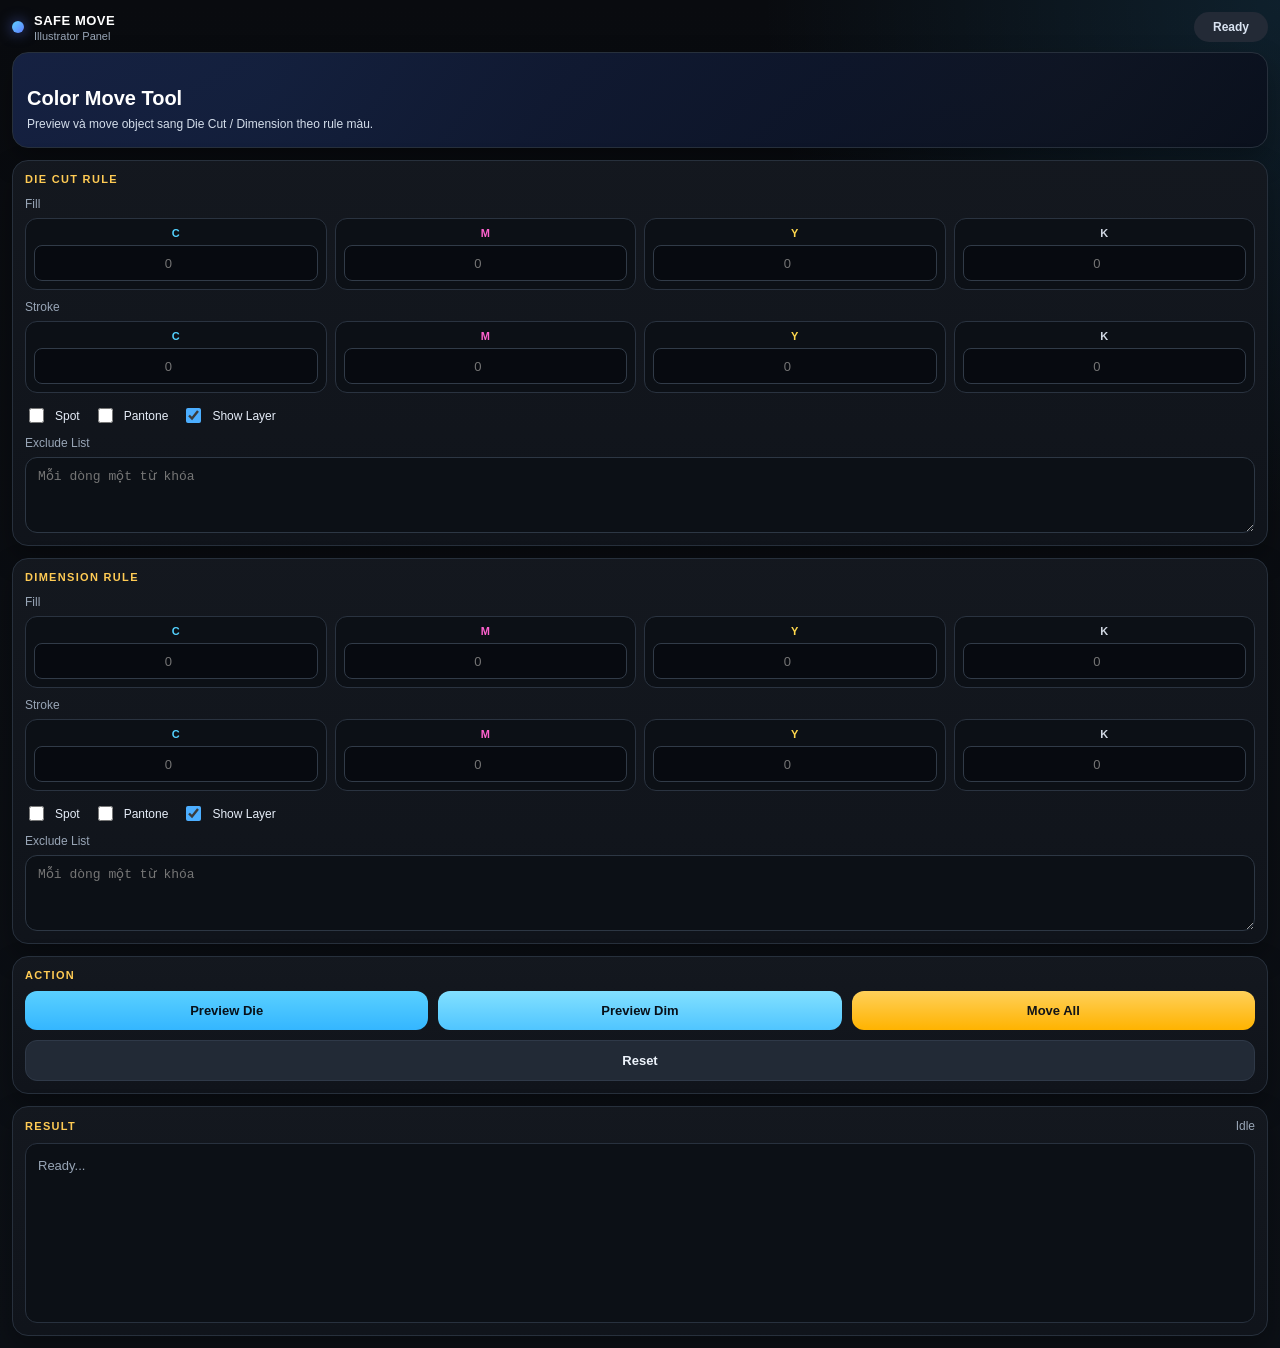
==== client/index.html @ 33f4c6fd "initial plugin" ====
<!doctype html>
<html lang="vi">
  <head>
    <meta charset="UTF-8" />
    <meta name="viewport" content="width=device-width, initial-scale=1.0" />
    <title>SAFE MOVE</title>
    <link rel="stylesheet" href="./styles.css" />
  </head>
  <body>
    <div class="app-shell">
      <header class="hero">
        <div class="hero-top">
          <div class="brand">
            <div class="brand-dot"></div>
            <div class="brand-text">
              <div class="brand-name">SAFE MOVE</div>
              <div class="brand-sub">Illustrator Panel</div>
            </div>
          </div>

          <div id="statusBadge" class="status-badge ready">Ready</div>
        </div>

        <div class="hero-banner">
          <div class="hero-overlay">
            <div class="hero-title">Color Move Tool</div>
            <div class="hero-desc">
              Preview và move object sang Die Cut / Dimension theo rule màu.
            </div>
          </div>
        </div>
      </header>
      <div id="updateBanner" class="update-banner hidden">
        <div>
          <strong>Có bản cập nhật mới</strong>
          <div id="updateText" class="update-text"></div>
        </div>
        <a id="updateLink" href="#" target="_blank" class="update-btn"
          >Cập nhật</a
        >
      </div>
      <section class="tool-card">
        <div class="tool-title">DIE CUT RULE</div>

        <div class="rule-block">
          <div class="field-group">
            <label class="field-label">Fill</label>
            <div class="cmyk-grid">
              <div class="cmyk-item">
                <span class="cmyk-label c">C</span>
                <input
                  id="dieFillC"
                  class="cmyk-input"
                  type="number"
                  min="0"
                  max="100"
                  step="0.1"
                  placeholder="0"
                />
              </div>
              <div class="cmyk-item">
                <span class="cmyk-label m">M</span>
                <input
                  id="dieFillM"
                  class="cmyk-input"
                  type="number"
                  min="0"
                  max="100"
                  step="0.1"
                  placeholder="0"
                />
              </div>
              <div class="cmyk-item">
                <span class="cmyk-label y">Y</span>
                <input
                  id="dieFillY"
                  class="cmyk-input"
                  type="number"
                  min="0"
                  max="100"
                  step="0.1"
                  placeholder="0"
                />
              </div>
              <div class="cmyk-item">
                <span class="cmyk-label k">K</span>
                <input
                  id="dieFillK"
                  class="cmyk-input"
                  type="number"
                  min="0"
                  max="100"
                  step="0.1"
                  placeholder="0"
                />
              </div>
            </div>
          </div>

          <div class="field-group">
            <label class="field-label">Stroke</label>
            <div class="cmyk-grid">
              <div class="cmyk-item">
                <span class="cmyk-label c">C</span>
                <input
                  id="dieStrokeC"
                  class="cmyk-input"
                  type="number"
                  min="0"
                  max="100"
                  step="0.1"
                  placeholder="0"
                />
              </div>
              <div class="cmyk-item">
                <span class="cmyk-label m">M</span>
                <input
                  id="dieStrokeM"
                  class="cmyk-input"
                  type="number"
                  min="0"
                  max="100"
                  step="0.1"
                  placeholder="0"
                />
              </div>
              <div class="cmyk-item">
                <span class="cmyk-label y">Y</span>
                <input
                  id="dieStrokeY"
                  class="cmyk-input"
                  type="number"
                  min="0"
                  max="100"
                  step="0.1"
                  placeholder="0"
                />
              </div>
              <div class="cmyk-item">
                <span class="cmyk-label k">K</span>
                <input
                  id="dieStrokeK"
                  class="cmyk-input"
                  type="number"
                  min="0"
                  max="100"
                  step="0.1"
                  placeholder="0"
                />
              </div>
            </div>
          </div>

          <div class="option-row">
            <label class="option-item">
              <input type="checkbox" id="dieSpot" />
              <span>Spot</span>
            </label>
            <label class="option-item">
              <input type="checkbox" id="diePantone" />
              <span>Pantone</span>
            </label>
            <label class="option-item">
              <input type="checkbox" id="showDieLayer" checked />
              <span>Show Layer</span>
            </label>
          </div>

          <div class="field-group">
            <label class="field-label">Exclude List</label>
            <textarea
              id="dieExclude"
              class="field-textarea"
              placeholder="Mỗi dòng một từ khóa"
            ></textarea>
          </div>
        </div>
      </section>

      <section class="tool-card">
        <div class="tool-title">DIMENSION RULE</div>

        <div class="rule-block">
          <div class="field-group">
            <label class="field-label">Fill</label>
            <div class="cmyk-grid">
              <div class="cmyk-item">
                <span class="cmyk-label c">C</span>
                <input
                  id="dimFillC"
                  class="cmyk-input"
                  type="number"
                  min="0"
                  max="100"
                  step="0.1"
                  placeholder="0"
                />
              </div>
              <div class="cmyk-item">
                <span class="cmyk-label m">M</span>
                <input
                  id="dimFillM"
                  class="cmyk-input"
                  type="number"
                  min="0"
                  max="100"
                  step="0.1"
                  placeholder="0"
                />
              </div>
              <div class="cmyk-item">
                <span class="cmyk-label y">Y</span>
                <input
                  id="dimFillY"
                  class="cmyk-input"
                  type="number"
                  min="0"
                  max="100"
                  step="0.1"
                  placeholder="0"
                />
              </div>
              <div class="cmyk-item">
                <span class="cmyk-label k">K</span>
                <input
                  id="dimFillK"
                  class="cmyk-input"
                  type="number"
                  min="0"
                  max="100"
                  step="0.1"
                  placeholder="0"
                />
              </div>
            </div>
          </div>

          <div class="field-group">
            <label class="field-label">Stroke</label>
            <div class="cmyk-grid">
              <div class="cmyk-item">
                <span class="cmyk-label c">C</span>
                <input
                  id="dimStrokeC"
                  class="cmyk-input"
                  type="number"
                  min="0"
                  max="100"
                  step="0.1"
                  placeholder="0"
                />
              </div>
              <div class="cmyk-item">
                <span class="cmyk-label m">M</span>
                <input
                  id="dimStrokeM"
                  class="cmyk-input"
                  type="number"
                  min="0"
                  max="100"
                  step="0.1"
                  placeholder="0"
                />
              </div>
              <div class="cmyk-item">
                <span class="cmyk-label y">Y</span>
                <input
                  id="dimStrokeY"
                  class="cmyk-input"
                  type="number"
                  min="0"
                  max="100"
                  step="0.1"
                  placeholder="0"
                />
              </div>
              <div class="cmyk-item">
                <span class="cmyk-label k">K</span>
                <input
                  id="dimStrokeK"
                  class="cmyk-input"
                  type="number"
                  min="0"
                  max="100"
                  step="0.1"
                  placeholder="0"
                />
              </div>
            </div>
          </div>

          <div class="option-row">
            <label class="option-item">
              <input type="checkbox" id="dimSpot" />
              <span>Spot</span>
            </label>
            <label class="option-item">
              <input type="checkbox" id="dimPantone" />
              <span>Pantone</span>
            </label>
            <label class="option-item">
              <input type="checkbox" id="showDimLayer" checked />
              <span>Show Layer</span>
            </label>
          </div>

          <div class="field-group">
            <label class="field-label">Exclude List</label>
            <textarea
              id="dimExclude"
              class="field-textarea"
              placeholder="Mỗi dòng một từ khóa"
            ></textarea>
          </div>
        </div>
      </section>

      <section class="tool-card action-card">
        <div class="tool-title">ACTION</div>

        <div class="action-row triple">
          <button id="previewDieBtn" class="action-btn preview-btn">
            Preview Die
          </button>
          <button id="previewDimBtn" class="action-btn preview-btn alt">
            Preview Dim
          </button>
          <button id="moveBtn" class="action-btn move-btn">Move All</button>
        </div>

        <div class="action-row secondary">
          <button id="resetBtn" class="secondary-btn">Reset</button>
        </div>
      </section>

      <section class="tool-card result-card">
        <div class="result-header">
          <div class="tool-title">RESULT</div>
          <div id="resultMode" class="result-mode">Idle</div>
        </div>

        <div id="resultBox" class="result-box">
          <div class="result-line muted">Ready...</div>
        </div>
      </section>
    </div>

    <script src="./lib/CSInterface.js"></script>
    <script src="./hostBridge.js"></script>
    <script src="./version.js"></script>
    <script src="./main.js"></script>
  </body>
</html>
---- client/styles.css ----
:root {
    --bg: #0a0c10;
    --panel: #12161d;
    --panel-2: #171c24;
    --border: #27303c;
    --text: #eef3fb;
    --muted: #98a5b6;
    --input-bg: #0c1016;
    --blue: #34b6ff;
    --yellow: #ffb300;
    --green: #1fd173;
    --red: #ff5f57;
    --shadow: 0 12px 28px rgba(0, 0, 0, 0.28);
  }
  
  * {
    box-sizing: border-box;
  }
  
  html,
  body {
    margin: 0;
    padding: 0;
    background: #0a0c10;
    color: var(--text);
    font-family: "Segoe UI", Arial, sans-serif;
    min-height: 100%;
  }
  
  body {
    min-height: 100vh;
  }
  
  .app-shell {
    padding: 12px;
    background:
      radial-gradient(circle at top right, rgba(52, 182, 255, 0.12), transparent 28%),
      linear-gradient(180deg, #090b0f 0%, #0c1016 100%);
  }
  
  .hero {
    margin-bottom: 12px;
  }
  
  .hero-top {
    display: flex;
    justify-content: space-between;
    align-items: center;
    margin-bottom: 10px;
  }
  
  .brand {
    display: flex;
    align-items: center;
    gap: 10px;
  }
  
  .brand-dot {
    width: 12px;
    height: 12px;
    border-radius: 50%;
    background: linear-gradient(135deg, #5fd2ff, #5f7cff);
    box-shadow: 0 0 14px rgba(95, 124, 255, 0.6);
  }
  
  .brand-text {
    display: flex;
    flex-direction: column;
    gap: 2px;
  }
  
  .brand-name {
    font-size: 13px;
    font-weight: 800;
    color: #ffffff;
    letter-spacing: 0.04em;
  }
  
  .brand-sub {
    font-size: 11px;
    color: var(--muted);
  }
  
  .status-badge {
    min-width: 74px;
    text-align: center;
    padding: 7px 10px;
    border-radius: 999px;
    font-size: 12px;
    font-weight: 700;
    border: 1px solid transparent;
  }
  
  .status-badge.ready {
    background: #232a36;
    color: #d9e3f1;
  }
  
  .status-badge.running {
    background: rgba(52, 182, 255, 0.15);
    color: #8bd8ff;
    border-color: rgba(52, 182, 255, 0.28);
  }
  
  .status-badge.success {
    background: rgba(31, 209, 115, 0.14);
    color: #7bf0b0;
    border-color: rgba(31, 209, 115, 0.28);
  }
  
  .status-badge.error {
    background: rgba(255, 95, 87, 0.14);
    color: #ff9e99;
    border-color: rgba(255, 95, 87, 0.28);
  }
  
  .hero-banner {
    height: 96px;
    border-radius: 16px;
    overflow: hidden;
    border: 1px solid var(--border);
    background:
      linear-gradient(135deg, rgba(22, 34, 68, 0.95), rgba(9, 15, 28, 0.94)),
      radial-gradient(circle at 20% 30%, rgba(52, 182, 255, 0.28), transparent 28%),
      radial-gradient(circle at 85% 30%, rgba(255, 179, 0, 0.22), transparent 24%);
    box-shadow: var(--shadow);
  }
  
  .hero-overlay {
    height: 100%;
    padding: 14px;
    display: flex;
    flex-direction: column;
    justify-content: flex-end;
  }
  
  .hero-title {
    font-size: 20px;
    font-weight: 800;
    color: #ffffff;
  }
  
  .hero-desc {
    margin-top: 6px;
    font-size: 12px;
    color: #d4deeb;
    line-height: 1.4;
  }
  
  .tool-card {
    background: linear-gradient(180deg, rgba(20, 24, 31, 0.98), rgba(16, 20, 27, 0.98));
    border: 1px solid var(--border);
    border-radius: 16px;
    padding: 12px;
    margin-bottom: 12px;
    box-shadow: var(--shadow);
  }
  
  .tool-title {
    font-size: 11px;
    font-weight: 800;
    letter-spacing: 0.12em;
    color: #ffcb54;
    margin-bottom: 12px;
  }
  
  .rule-block {
    display: flex;
    flex-direction: column;
    gap: 10px;
  }
  
  .field-group {
    display: flex;
    flex-direction: column;
  }
  
  .field-label {
    font-size: 12px;
    color: var(--muted);
    margin-bottom: 7px;
  }
  
  .cmyk-grid {
    display: grid;
    grid-template-columns: repeat(4, minmax(0, 1fr));
    gap: 8px;
  }
  
  .cmyk-item {
    background: #0c1016;
    border: 1px solid #2a3340;
    border-radius: 12px;
    padding: 8px;
    min-width: 0;
  }
  
  .cmyk-label {
    display: block;
    font-size: 11px;
    font-weight: 800;
    margin-bottom: 6px;
    text-align: center;
  }
  
  .cmyk-label.c { color: #53d2ff; }
  .cmyk-label.m { color: #ff62cf; }
  .cmyk-label.y { color: #ffd84d; }
  .cmyk-label.k { color: #d0d7e2; }
  
  .cmyk-input {
    width: 100%;
    min-width: 0;
    height: 36px;
    border-radius: 8px;
    border: 1px solid #313b48;
    background: #070a10;
    color: #ffffff;
    padding: 6px 4px;
    font-size: 13px;
    outline: none;
    text-align: center;
  }
  
  .cmyk-input:focus {
    border-color: #4caeff;
    box-shadow: 0 0 0 3px rgba(52, 182, 255, 0.15);
  }
  .option-row {
    display: flex;
    flex-wrap: wrap;
    gap: 10px 14px;
    margin-top: 2px;
  }
  
  .option-item {
    display: inline-flex;
    align-items: center;
    gap: 8px;
    font-size: 12px;
    color: #e6edf8;
  }
  
  input[type="checkbox"] {
    width: 15px;
    height: 15px;
    accent-color: #4caeff;
  }
  
  .field-textarea {
    width: 100%;
    min-height: 76px;
    resize: vertical;
    border-radius: 12px;
    border: 1px solid #2d3744;
    background: #0c1016;
    color: #ffffff;
    padding: 10px 12px;
    font-size: 13px;
    outline: none;
  }
  
  .field-textarea:focus {
    border-color: #4caeff;
    box-shadow: 0 0 0 3px rgba(52, 182, 255, 0.15);
  }
  
  .action-card .tool-title {
    margin-bottom: 10px;
  }
  
  .action-row {
    display: grid;
    grid-template-columns: 1fr 1fr;
    gap: 10px;
  }

  .action-row.triple {
    grid-template-columns: 1fr 1fr 1fr;
  }
  
  
  .action-row.secondary {
    grid-template-columns: 1fr;
    margin-top: 10px;
  }
  
 .action-btn,
.secondary-btn {
  border: 0;
  border-radius: 12px;
  padding: 12px 10px;
  font-size: 13px;
  font-weight: 800;
  cursor: pointer;
  transition: transform 0.08s ease, opacity 0.15s ease;
}

.action-btn:active,
.secondary-btn:active {
  transform: translateY(1px);
}

.preview-btn {
  color: #081019;
  background: linear-gradient(180deg, #5ad0ff, #34b6ff);
}

.preview-btn.alt {
  color: #081019;
  background: linear-gradient(180deg, #82e0ff, #50c5ff);
}

.move-btn {
  color: #111318;
  background: linear-gradient(180deg, #ffd05a, #ffb300);
}
  
  .secondary-btn {
    background: #222a36;
    color: #edf3fb;
    border: 1px solid #2f3948;
  }
  
  .result-card {
    margin-bottom: 0;
  }
  
  .result-header {
    display: flex;
    align-items: center;
    justify-content: space-between;
    margin-bottom: 10px;
  }
  
  .result-header .tool-title {
    margin-bottom: 0;
  }
  
  .result-mode {
    font-size: 12px;
    color: var(--muted);
  }
  
  .result-box {
    background: #0c1016;
    border: 1px solid #28313e;
    border-radius: 12px;
    min-height: 180px;
    padding: 12px;
  }
  
  .result-line {
    font-size: 13px;
    line-height: 1.5;
    margin-bottom: 6px;
    color: #ecf2fb;
  }
  
  .result-line:last-child {
    margin-bottom: 0;
  }
  
  .result-line.muted {
    color: var(--muted);
  }
  
  .result-line.success {
    color: #89efb7;
  }
  
  .result-line.error {
    color: #ff9e99;
  }
  
  .result-line.info {
    color: #9ddfff;
  }
  .update-banner {
  display: flex;
  justify-content: space-between;
  align-items: center;
  gap: 12px;
  background: rgba(255, 179, 0, 0.12);
  border: 1px solid rgba(255, 179, 0, 0.3);
  color: #ffe08a;
  border-radius: 12px;
  padding: 10px 12px;
  margin-bottom: 12px;
}

.update-banner.hidden {
  display: none;
}

.update-text {
  font-size: 12px;
  color: #f5d98b;
  margin-top: 4px;
}

.update-btn {
  display: inline-block;
  text-decoration: none;
  background: #ffb300;
  color: #111;
  padding: 8px 12px;
  border-radius: 10px;
  font-weight: 700;
}
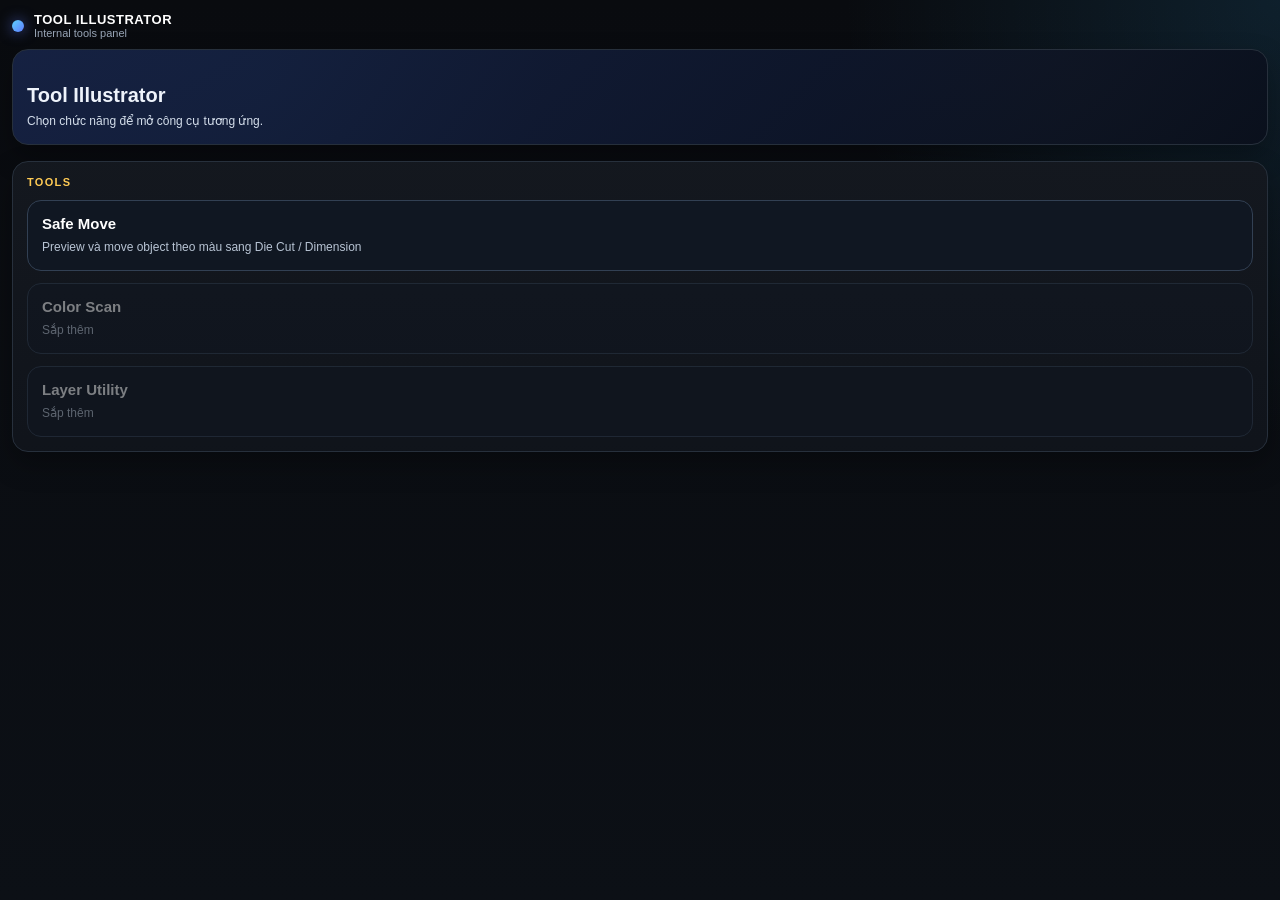
==== commit 2c884f04: "refactor code tool illustrator" ====
--- a/client/index.html
+++ b/client/index.html
@@ -1,353 +1,18 @@
-<!doctype html>
+<!DOCTYPE html>
 <html lang="vi">
-  <head>
-    <meta charset="UTF-8" />
-    <meta name="viewport" content="width=device-width, initial-scale=1.0" />
-    <title>SAFE MOVE</title>
-    <link rel="stylesheet" href="./styles.css" />
-  </head>
-  <body>
-    <div class="app-shell">
-      <header class="hero">
-        <div class="hero-top">
-          <div class="brand">
-            <div class="brand-dot"></div>
-            <div class="brand-text">
-              <div class="brand-name">SAFE MOVE</div>
-              <div class="brand-sub">Illustrator Panel</div>
-            </div>
-          </div>
+<head>
+  <meta charset="UTF-8" />
+  <meta name="viewport" content="width=device-width, initial-scale=1.0" />
+  <title>Tool Illustrator</title>
+  <link rel="stylesheet" href="./styles.css" />
+</head>
+<body>
+  <div class="app-shell">
+    <div id="appView"></div>
+  </div>
 
-          <div id="statusBadge" class="status-badge ready">Ready</div>
-        </div>
-
-        <div class="hero-banner">
-          <div class="hero-overlay">
-            <div class="hero-title">Color Move Tool</div>
-            <div class="hero-desc">
-              Preview và move object sang Die Cut / Dimension theo rule màu.
-            </div>
-          </div>
-        </div>
-      </header>
-      <div id="updateBanner" class="update-banner hidden">
-        <div>
-          <strong>Có bản cập nhật mới</strong>
-          <div id="updateText" class="update-text"></div>
-        </div>
-        <a id="updateLink" href="#" target="_blank" class="update-btn"
-          >Cập nhật</a
-        >
-      </div>
-      <section class="tool-card">
-        <div class="tool-title">DIE CUT RULE</div>
-
-        <div class="rule-block">
-          <div class="field-group">
-            <label class="field-label">Fill</label>
-            <div class="cmyk-grid">
-              <div class="cmyk-item">
-                <span class="cmyk-label c">C</span>
-                <input
-                  id="dieFillC"
-                  class="cmyk-input"
-                  type="number"
-                  min="0"
-                  max="100"
-                  step="0.1"
-                  placeholder="0"
-                />
-              </div>
-              <div class="cmyk-item">
-                <span class="cmyk-label m">M</span>
-                <input
-                  id="dieFillM"
-                  class="cmyk-input"
-                  type="number"
-                  min="0"
-                  max="100"
-                  step="0.1"
-                  placeholder="0"
-                />
-              </div>
-              <div class="cmyk-item">
-                <span class="cmyk-label y">Y</span>
-                <input
-                  id="dieFillY"
-                  class="cmyk-input"
-                  type="number"
-                  min="0"
-                  max="100"
-                  step="0.1"
-                  placeholder="0"
-                />
-              </div>
-              <div class="cmyk-item">
-                <span class="cmyk-label k">K</span>
-                <input
-                  id="dieFillK"
-                  class="cmyk-input"
-                  type="number"
-                  min="0"
-                  max="100"
-                  step="0.1"
-                  placeholder="0"
-                />
-              </div>
-            </div>
-          </div>
-
-          <div class="field-group">
-            <label class="field-label">Stroke</label>
-            <div class="cmyk-grid">
-              <div class="cmyk-item">
-                <span class="cmyk-label c">C</span>
-                <input
-                  id="dieStrokeC"
-                  class="cmyk-input"
-                  type="number"
-                  min="0"
-                  max="100"
-                  step="0.1"
-                  placeholder="0"
-                />
-              </div>
-              <div class="cmyk-item">
-                <span class="cmyk-label m">M</span>
-                <input
-                  id="dieStrokeM"
-                  class="cmyk-input"
-                  type="number"
-                  min="0"
-                  max="100"
-                  step="0.1"
-                  placeholder="0"
-                />
-              </div>
-              <div class="cmyk-item">
-                <span class="cmyk-label y">Y</span>
-                <input
-                  id="dieStrokeY"
-                  class="cmyk-input"
-                  type="number"
-                  min="0"
-                  max="100"
-                  step="0.1"
-                  placeholder="0"
-                />
-              </div>
-              <div class="cmyk-item">
-                <span class="cmyk-label k">K</span>
-                <input
-                  id="dieStrokeK"
-                  class="cmyk-input"
-                  type="number"
-                  min="0"
-                  max="100"
-                  step="0.1"
-                  placeholder="0"
-                />
-              </div>
-            </div>
-          </div>
-
-          <div class="option-row">
-            <label class="option-item">
-              <input type="checkbox" id="dieSpot" />
-              <span>Spot</span>
-            </label>
-            <label class="option-item">
-              <input type="checkbox" id="diePantone" />
-              <span>Pantone</span>
-            </label>
-            <label class="option-item">
-              <input type="checkbox" id="showDieLayer" checked />
-              <span>Show Layer</span>
-            </label>
-          </div>
-
-          <div class="field-group">
-            <label class="field-label">Exclude List</label>
-            <textarea
-              id="dieExclude"
-              class="field-textarea"
-              placeholder="Mỗi dòng một từ khóa"
-            ></textarea>
-          </div>
-        </div>
-      </section>
-
-      <section class="tool-card">
-        <div class="tool-title">DIMENSION RULE</div>
-
-        <div class="rule-block">
-          <div class="field-group">
-            <label class="field-label">Fill</label>
-            <div class="cmyk-grid">
-              <div class="cmyk-item">
-                <span class="cmyk-label c">C</span>
-                <input
-                  id="dimFillC"
-                  class="cmyk-input"
-                  type="number"
-                  min="0"
-                  max="100"
-                  step="0.1"
-                  placeholder="0"
-                />
-              </div>
-              <div class="cmyk-item">
-                <span class="cmyk-label m">M</span>
-                <input
-                  id="dimFillM"
-                  class="cmyk-input"
-                  type="number"
-                  min="0"
-                  max="100"
-                  step="0.1"
-                  placeholder="0"
-                />
-              </div>
-              <div class="cmyk-item">
-                <span class="cmyk-label y">Y</span>
-                <input
-                  id="dimFillY"
-                  class="cmyk-input"
-                  type="number"
-                  min="0"
-                  max="100"
-                  step="0.1"
-                  placeholder="0"
-                />
-              </div>
-              <div class="cmyk-item">
-                <span class="cmyk-label k">K</span>
-                <input
-                  id="dimFillK"
-                  class="cmyk-input"
-                  type="number"
-                  min="0"
-                  max="100"
-                  step="0.1"
-                  placeholder="0"
-                />
-              </div>
-            </div>
-          </div>
-
-          <div class="field-group">
-            <label class="field-label">Stroke</label>
-            <div class="cmyk-grid">
-              <div class="cmyk-item">
-                <span class="cmyk-label c">C</span>
-                <input
-                  id="dimStrokeC"
-                  class="cmyk-input"
-                  type="number"
-                  min="0"
-                  max="100"
-                  step="0.1"
-                  placeholder="0"
-                />
-              </div>
-              <div class="cmyk-item">
-                <span class="cmyk-label m">M</span>
-                <input
-                  id="dimStrokeM"
-                  class="cmyk-input"
-                  type="number"
-                  min="0"
-                  max="100"
-                  step="0.1"
-                  placeholder="0"
-                />
-              </div>
-              <div class="cmyk-item">
-                <span class="cmyk-label y">Y</span>
-                <input
-                  id="dimStrokeY"
-                  class="cmyk-input"
-                  type="number"
-                  min="0"
-                  max="100"
-                  step="0.1"
-                  placeholder="0"
-                />
-              </div>
-              <div class="cmyk-item">
-                <span class="cmyk-label k">K</span>
-                <input
-                  id="dimStrokeK"
-                  class="cmyk-input"
-                  type="number"
-                  min="0"
-                  max="100"
-                  step="0.1"
-                  placeholder="0"
-                />
-              </div>
-            </div>
-          </div>
-
-          <div class="option-row">
-            <label class="option-item">
-              <input type="checkbox" id="dimSpot" />
-              <span>Spot</span>
-            </label>
-            <label class="option-item">
-              <input type="checkbox" id="dimPantone" />
-              <span>Pantone</span>
-            </label>
-            <label class="option-item">
-              <input type="checkbox" id="showDimLayer" checked />
-              <span>Show Layer</span>
-            </label>
-          </div>
-
-          <div class="field-group">
-            <label class="field-label">Exclude List</label>
-            <textarea
-              id="dimExclude"
-              class="field-textarea"
-              placeholder="Mỗi dòng một từ khóa"
-            ></textarea>
-          </div>
-        </div>
-      </section>
-
-      <section class="tool-card action-card">
-        <div class="tool-title">ACTION</div>
-
-        <div class="action-row triple">
-          <button id="previewDieBtn" class="action-btn preview-btn">
-            Preview Die
-          </button>
-          <button id="previewDimBtn" class="action-btn preview-btn alt">
-            Preview Dim
-          </button>
-          <button id="moveBtn" class="action-btn move-btn">Move All</button>
-        </div>
-
-        <div class="action-row secondary">
-          <button id="resetBtn" class="secondary-btn">Reset</button>
-        </div>
-      </section>
-
-      <section class="tool-card result-card">
-        <div class="result-header">
-          <div class="tool-title">RESULT</div>
-          <div id="resultMode" class="result-mode">Idle</div>
-        </div>
-
-        <div id="resultBox" class="result-box">
-          <div class="result-line muted">Ready...</div>
-        </div>
-      </section>
-    </div>
-
-    <script src="./lib/CSInterface.js"></script>
-    <script src="./hostBridge.js"></script>
-    <script src="./version.js"></script>
-    <script src="./main.js"></script>
-  </body>
-</html>
+  <script src="./lib/CSInterface.js"></script>
+  <script src="./hostBridge.js"></script>
+  <script src="./main.js"></script>
+</body>
+</html>
--- a/client/styles.css
+++ b/client/styles.css
@@ -1,410 +1,182 @@
 :root {
-    --bg: #0a0c10;
-    --panel: #12161d;
-    --panel-2: #171c24;
-    --border: #27303c;
-    --text: #eef3fb;
-    --muted: #98a5b6;
-    --input-bg: #0c1016;
-    --blue: #34b6ff;
-    --yellow: #ffb300;
-    --green: #1fd173;
-    --red: #ff5f57;
-    --shadow: 0 12px 28px rgba(0, 0, 0, 0.28);
-  }
-  
-  * {
-    box-sizing: border-box;
-  }
-  
-  html,
-  body {
-    margin: 0;
-    padding: 0;
-    background: #0a0c10;
-    color: var(--text);
-    font-family: "Segoe UI", Arial, sans-serif;
-    min-height: 100%;
-  }
-  
-  body {
-    min-height: 100vh;
-  }
-  
-  .app-shell {
-    padding: 12px;
-    background:
-      radial-gradient(circle at top right, rgba(52, 182, 255, 0.12), transparent 28%),
-      linear-gradient(180deg, #090b0f 0%, #0c1016 100%);
-  }
-  
-  .hero {
-    margin-bottom: 12px;
-  }
-  
-  .hero-top {
-    display: flex;
-    justify-content: space-between;
-    align-items: center;
-    margin-bottom: 10px;
-  }
-  
-  .brand {
-    display: flex;
-    align-items: center;
-    gap: 10px;
-  }
-  
-  .brand-dot {
-    width: 12px;
-    height: 12px;
-    border-radius: 50%;
-    background: linear-gradient(135deg, #5fd2ff, #5f7cff);
-    box-shadow: 0 0 14px rgba(95, 124, 255, 0.6);
-  }
-  
-  .brand-text {
-    display: flex;
-    flex-direction: column;
-    gap: 2px;
-  }
-  
-  .brand-name {
-    font-size: 13px;
-    font-weight: 800;
-    color: #ffffff;
-    letter-spacing: 0.04em;
-  }
-  
-  .brand-sub {
-    font-size: 11px;
-    color: var(--muted);
-  }
-  
-  .status-badge {
-    min-width: 74px;
-    text-align: center;
-    padding: 7px 10px;
-    border-radius: 999px;
-    font-size: 12px;
-    font-weight: 700;
-    border: 1px solid transparent;
-  }
-  
-  .status-badge.ready {
-    background: #232a36;
-    color: #d9e3f1;
-  }
-  
-  .status-badge.running {
-    background: rgba(52, 182, 255, 0.15);
-    color: #8bd8ff;
-    border-color: rgba(52, 182, 255, 0.28);
-  }
-  
-  .status-badge.success {
-    background: rgba(31, 209, 115, 0.14);
-    color: #7bf0b0;
-    border-color: rgba(31, 209, 115, 0.28);
-  }
-  
-  .status-badge.error {
-    background: rgba(255, 95, 87, 0.14);
-    color: #ff9e99;
-    border-color: rgba(255, 95, 87, 0.28);
-  }
-  
-  .hero-banner {
-    height: 96px;
-    border-radius: 16px;
-    overflow: hidden;
-    border: 1px solid var(--border);
-    background:
-      linear-gradient(135deg, rgba(22, 34, 68, 0.95), rgba(9, 15, 28, 0.94)),
-      radial-gradient(circle at 20% 30%, rgba(52, 182, 255, 0.28), transparent 28%),
-      radial-gradient(circle at 85% 30%, rgba(255, 179, 0, 0.22), transparent 24%);
-    box-shadow: var(--shadow);
-  }
-  
-  .hero-overlay {
-    height: 100%;
-    padding: 14px;
-    display: flex;
-    flex-direction: column;
-    justify-content: flex-end;
-  }
-  
-  .hero-title {
-    font-size: 20px;
-    font-weight: 800;
-    color: #ffffff;
-  }
-  
-  .hero-desc {
-    margin-top: 6px;
-    font-size: 12px;
-    color: #d4deeb;
-    line-height: 1.4;
-  }
-  
-  .tool-card {
-    background: linear-gradient(180deg, rgba(20, 24, 31, 0.98), rgba(16, 20, 27, 0.98));
-    border: 1px solid var(--border);
-    border-radius: 16px;
-    padding: 12px;
-    margin-bottom: 12px;
-    box-shadow: var(--shadow);
-  }
-  
-  .tool-title {
-    font-size: 11px;
-    font-weight: 800;
-    letter-spacing: 0.12em;
-    color: #ffcb54;
-    margin-bottom: 12px;
-  }
-  
-  .rule-block {
-    display: flex;
-    flex-direction: column;
-    gap: 10px;
-  }
-  
-  .field-group {
-    display: flex;
-    flex-direction: column;
-  }
-  
-  .field-label {
-    font-size: 12px;
-    color: var(--muted);
-    margin-bottom: 7px;
-  }
-  
-  .cmyk-grid {
-    display: grid;
-    grid-template-columns: repeat(4, minmax(0, 1fr));
-    gap: 8px;
-  }
-  
-  .cmyk-item {
-    background: #0c1016;
-    border: 1px solid #2a3340;
-    border-radius: 12px;
-    padding: 8px;
-    min-width: 0;
-  }
-  
-  .cmyk-label {
-    display: block;
-    font-size: 11px;
-    font-weight: 800;
-    margin-bottom: 6px;
-    text-align: center;
-  }
-  
-  .cmyk-label.c { color: #53d2ff; }
-  .cmyk-label.m { color: #ff62cf; }
-  .cmyk-label.y { color: #ffd84d; }
-  .cmyk-label.k { color: #d0d7e2; }
-  
-  .cmyk-input {
-    width: 100%;
-    min-width: 0;
-    height: 36px;
-    border-radius: 8px;
-    border: 1px solid #313b48;
-    background: #070a10;
-    color: #ffffff;
-    padding: 6px 4px;
-    font-size: 13px;
-    outline: none;
-    text-align: center;
-  }
-  
-  .cmyk-input:focus {
-    border-color: #4caeff;
-    box-shadow: 0 0 0 3px rgba(52, 182, 255, 0.15);
-  }
-  .option-row {
-    display: flex;
-    flex-wrap: wrap;
-    gap: 10px 14px;
-    margin-top: 2px;
-  }
-  
-  .option-item {
-    display: inline-flex;
-    align-items: center;
-    gap: 8px;
-    font-size: 12px;
-    color: #e6edf8;
-  }
-  
-  input[type="checkbox"] {
-    width: 15px;
-    height: 15px;
-    accent-color: #4caeff;
-  }
-  
-  .field-textarea {
-    width: 100%;
-    min-height: 76px;
-    resize: vertical;
-    border-radius: 12px;
-    border: 1px solid #2d3744;
-    background: #0c1016;
-    color: #ffffff;
-    padding: 10px 12px;
-    font-size: 13px;
-    outline: none;
-  }
-  
-  .field-textarea:focus {
-    border-color: #4caeff;
-    box-shadow: 0 0 0 3px rgba(52, 182, 255, 0.15);
-  }
-  
-  .action-card .tool-title {
-    margin-bottom: 10px;
-  }
-  
-  .action-row {
-    display: grid;
-    grid-template-columns: 1fr 1fr;
-    gap: 10px;
-  }
-
-  .action-row.triple {
-    grid-template-columns: 1fr 1fr 1fr;
-  }
-  
-  
-  .action-row.secondary {
-    grid-template-columns: 1fr;
-    margin-top: 10px;
-  }
-  
- .action-btn,
-.secondary-btn {
-  border: 0;
-  border-radius: 12px;
-  padding: 12px 10px;
-  font-size: 13px;
-  font-weight: 800;
-  cursor: pointer;
-  transition: transform 0.08s ease, opacity 0.15s ease;
+  --bg: #0a0c10;
+  --panel: #12161d;
+  --border: #27303c;
+  --text: #eef3fb;
+  --muted: #98a5b6;
+  --blue: #34b6ff;
+  --yellow: #ffb300;
+  --shadow: 0 12px 28px rgba(0, 0, 0, 0.28);
 }
 
-.action-btn:active,
-.secondary-btn:active {
-  transform: translateY(1px);
+* {
+  box-sizing: border-box;
 }
 
-.preview-btn {
-  color: #081019;
-  background: linear-gradient(180deg, #5ad0ff, #34b6ff);
+html,
+body {
+  margin: 0;
+  padding: 0;
+  background: #0a0c10;
+  color: var(--text);
+  font-family: "Segoe UI", Arial, sans-serif;
+  height: 100%;
+  overflow: hidden;
 }
 
-.preview-btn.alt {
-  color: #081019;
-  background: linear-gradient(180deg, #82e0ff, #50c5ff);
+.app-shell {
+  height: 100%;
+  overflow-y: auto;
+  padding: 12px;
+  background:
+    radial-gradient(circle at top right, rgba(52, 182, 255, 0.12), transparent 28%),
+    linear-gradient(180deg, #090b0f 0%, #0c1016 100%);
 }
 
-.move-btn {
-  color: #111318;
-  background: linear-gradient(180deg, #ffd05a, #ffb300);
+.hero {
+  margin-bottom: 16px;
 }
-  
-  .secondary-btn {
-    background: #222a36;
-    color: #edf3fb;
-    border: 1px solid #2f3948;
-  }
-  
-  .result-card {
-    margin-bottom: 0;
-  }
-  
-  .result-header {
-    display: flex;
-    align-items: center;
-    justify-content: space-between;
-    margin-bottom: 10px;
-  }
-  
-  .result-header .tool-title {
-    margin-bottom: 0;
-  }
-  
-  .result-mode {
-    font-size: 12px;
-    color: var(--muted);
-  }
-  
-  .result-box {
-    background: #0c1016;
-    border: 1px solid #28313e;
-    border-radius: 12px;
-    min-height: 180px;
-    padding: 12px;
-  }
-  
-  .result-line {
-    font-size: 13px;
-    line-height: 1.5;
-    margin-bottom: 6px;
-    color: #ecf2fb;
-  }
-  
-  .result-line:last-child {
-    margin-bottom: 0;
-  }
-  
-  .result-line.muted {
-    color: var(--muted);
-  }
-  
-  .result-line.success {
-    color: #89efb7;
-  }
-  
-  .result-line.error {
-    color: #ff9e99;
-  }
-  
-  .result-line.info {
-    color: #9ddfff;
-  }
-  .update-banner {
+
+.hero-top {
   display: flex;
   justify-content: space-between;
   align-items: center;
-  gap: 12px;
-  background: rgba(255, 179, 0, 0.12);
-  border: 1px solid rgba(255, 179, 0, 0.3);
-  color: #ffe08a;
-  border-radius: 12px;
-  padding: 10px 12px;
+  margin-bottom: 10px;
+}
+
+.brand {
+  display: flex;
+  align-items: center;
+  gap: 10px;
+}
+
+.brand-dot {
+  width: 12px;
+  height: 12px;
+  border-radius: 50%;
+  background: linear-gradient(135deg, #5fd2ff, #5f7cff);
+  box-shadow: 0 0 14px rgba(95, 124, 255, 0.6);
+}
+
+.brand-name {
+  font-size: 13px;
+  font-weight: 800;
+  color: #fff;
+  letter-spacing: 0.04em;
+}
+
+.brand-sub {
+  font-size: 11px;
+  color: var(--muted);
+}
+
+.hero-banner {
+  height: 96px;
+  border-radius: 16px;
+  overflow: hidden;
+  border: 1px solid var(--border);
+  background:
+    linear-gradient(135deg, rgba(22, 34, 68, 0.95), rgba(9, 15, 28, 0.94)),
+    radial-gradient(circle at 20% 30%, rgba(52, 182, 255, 0.28), transparent 28%),
+    radial-gradient(circle at 85% 30%, rgba(255, 179, 0, 0.22), transparent 24%);
+  box-shadow: var(--shadow);
+}
+
+.hero-overlay {
+  height: 100%;
+  padding: 14px;
+  display: flex;
+  flex-direction: column;
+  justify-content: flex-end;
+}
+
+.hero-title {
+  font-size: 20px;
+  font-weight: 800;
+}
+
+.hero-desc {
+  margin-top: 6px;
+  font-size: 12px;
+  color: #d4deeb;
+  line-height: 1.4;
+}
+
+.tool-card {
+  background: linear-gradient(180deg, rgba(20, 24, 31, 0.98), rgba(16, 20, 27, 0.98));
+  border: 1px solid var(--border);
+  border-radius: 16px;
+  padding: 14px;
+  margin-bottom: 14px;
+  box-shadow: var(--shadow);
+}
+
+.tool-title {
+  font-size: 11px;
+  font-weight: 800;
+  letter-spacing: 0.12em;
+  color: #ffcb54;
   margin-bottom: 12px;
 }
 
-.update-banner.hidden {
-  display: none;
+.tool-menu {
+  display: flex;
+  flex-direction: column;
+  gap: 12px;
 }
 
-.update-text {
-  font-size: 12px;
-  color: #f5d98b;
-  margin-top: 4px;
+.menu-tool-btn {
+  width: 100%;
+  text-align: left;
+  border: 1px solid #324053;
+  background: #101722;
+  color: #fff;
+  border-radius: 14px;
+  padding: 14px;
+  cursor: pointer;
 }
 
-.update-btn {
-  display: inline-block;
-  text-decoration: none;
-  background: #ffb300;
-  color: #111;
-  padding: 8px 12px;
-  border-radius: 10px;
+.menu-tool-btn.disabled {
+  opacity: 0.45;
+  cursor: not-allowed;
+}
+
+.menu-tool-title {
+  font-size: 15px;
+  font-weight: 800;
+  margin-bottom: 6px;
+}
+
+.menu-tool-desc {
+  font-size: 12px;
+  color: #b8c4d4;
+  line-height: 1.5;
+}
+
+.sub-header {
+  display: flex;
+  align-items: center;
+  gap: 12px;
+  margin-bottom: 14px;
+}
+
+.back-btn {
+  border: 1px solid #334154;
+  background: #111722;
+  color: #fff;
+  border-radius: 12px;
+  padding: 10px 12px;
   font-weight: 700;
+  cursor: pointer;
+}
+
+.sub-title {
+  font-size: 18px;
+  font-weight: 800;
+}
+
+.sub-desc {
+  font-size: 12px;
+  color: var(--muted);
+  margin-top: 2px;
 }
